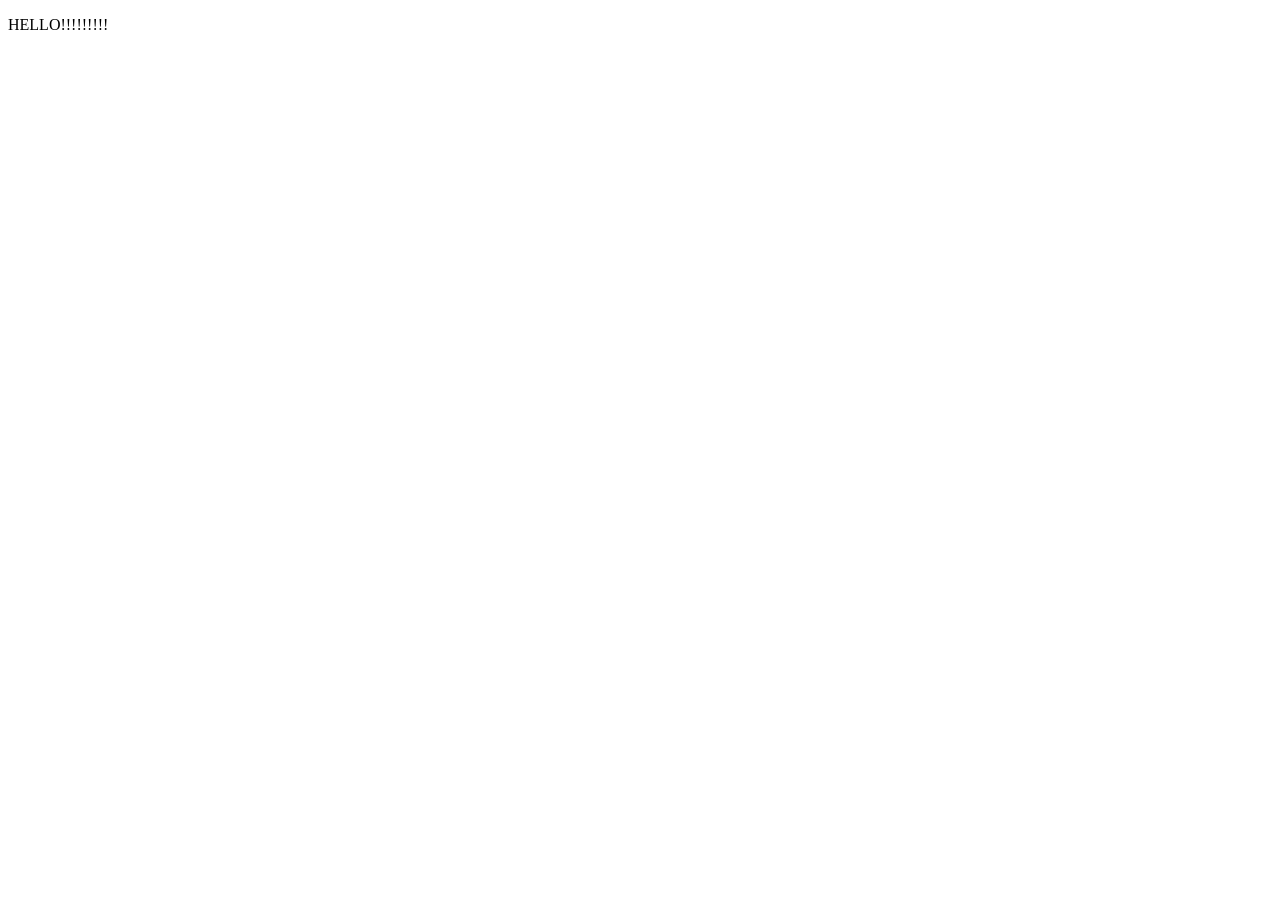
==== index.html @ 4c9c69ba "help me" ====
<!DOCTYPE html>
<html>
    <head>
        <meta charset="utf-8" />
        <title>title</title>
        <link rel="stylesheet" href="linkToCSS" />
    </head>
    <body>
        <p>HELLO!!!!!!!!!</p>
    </body>
</html>
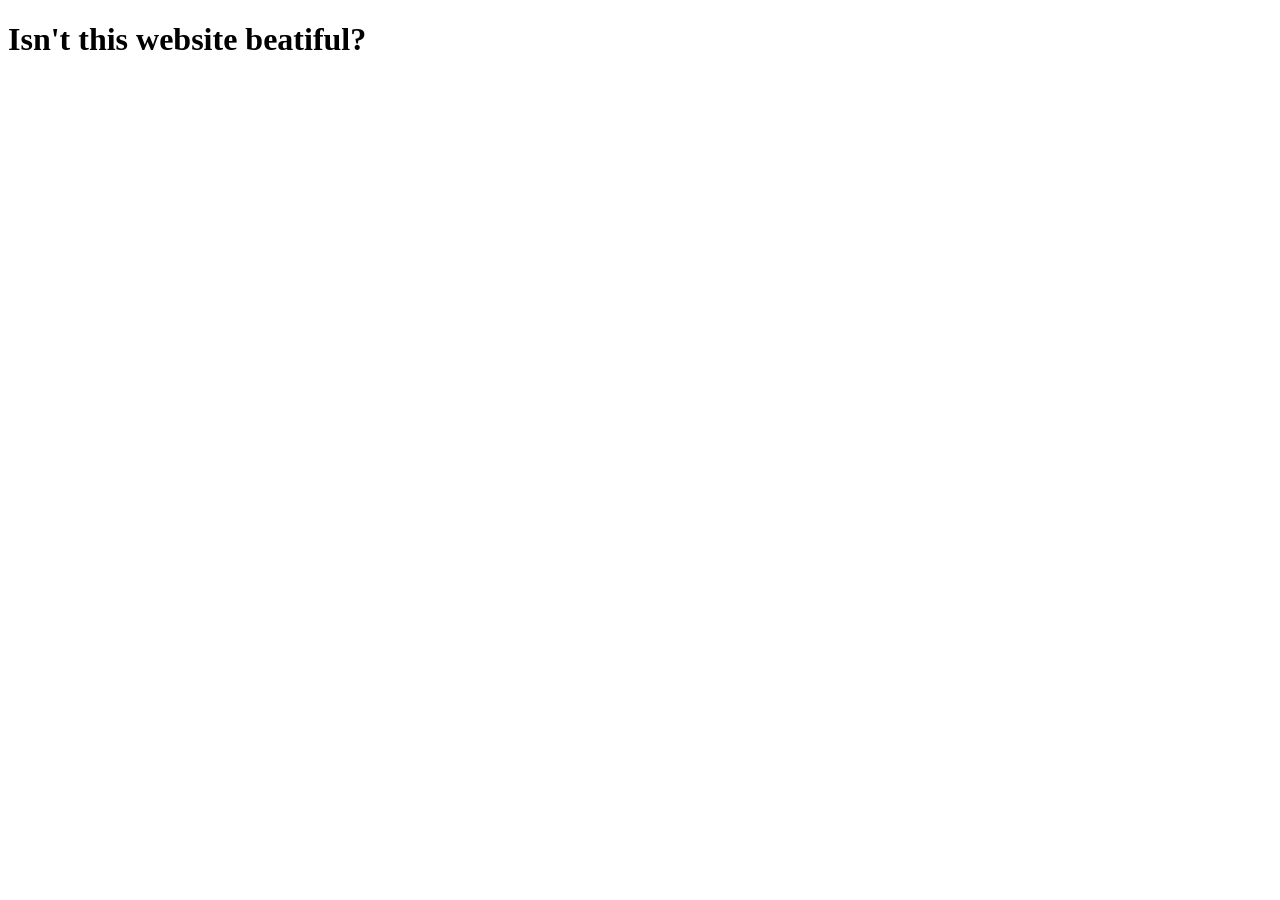
==== commit 37795a45: "Start" ====
--- a/index.html
+++ b/index.html
@@ -2,10 +2,10 @@
 <html>
     <head>
         <meta charset="utf-8" />
-        <title>title</title>
-        <link rel="stylesheet" href="linkToCSS" />
+        <title>Webcomic</title>
+        <link rel="stylesheet" href="style.css" />
     </head>
     <body>
-        <p>HELLO!!!!!!!!!</p>
+        <h1>Isn't this website beatiful?</h1>
     </body>
 </html>
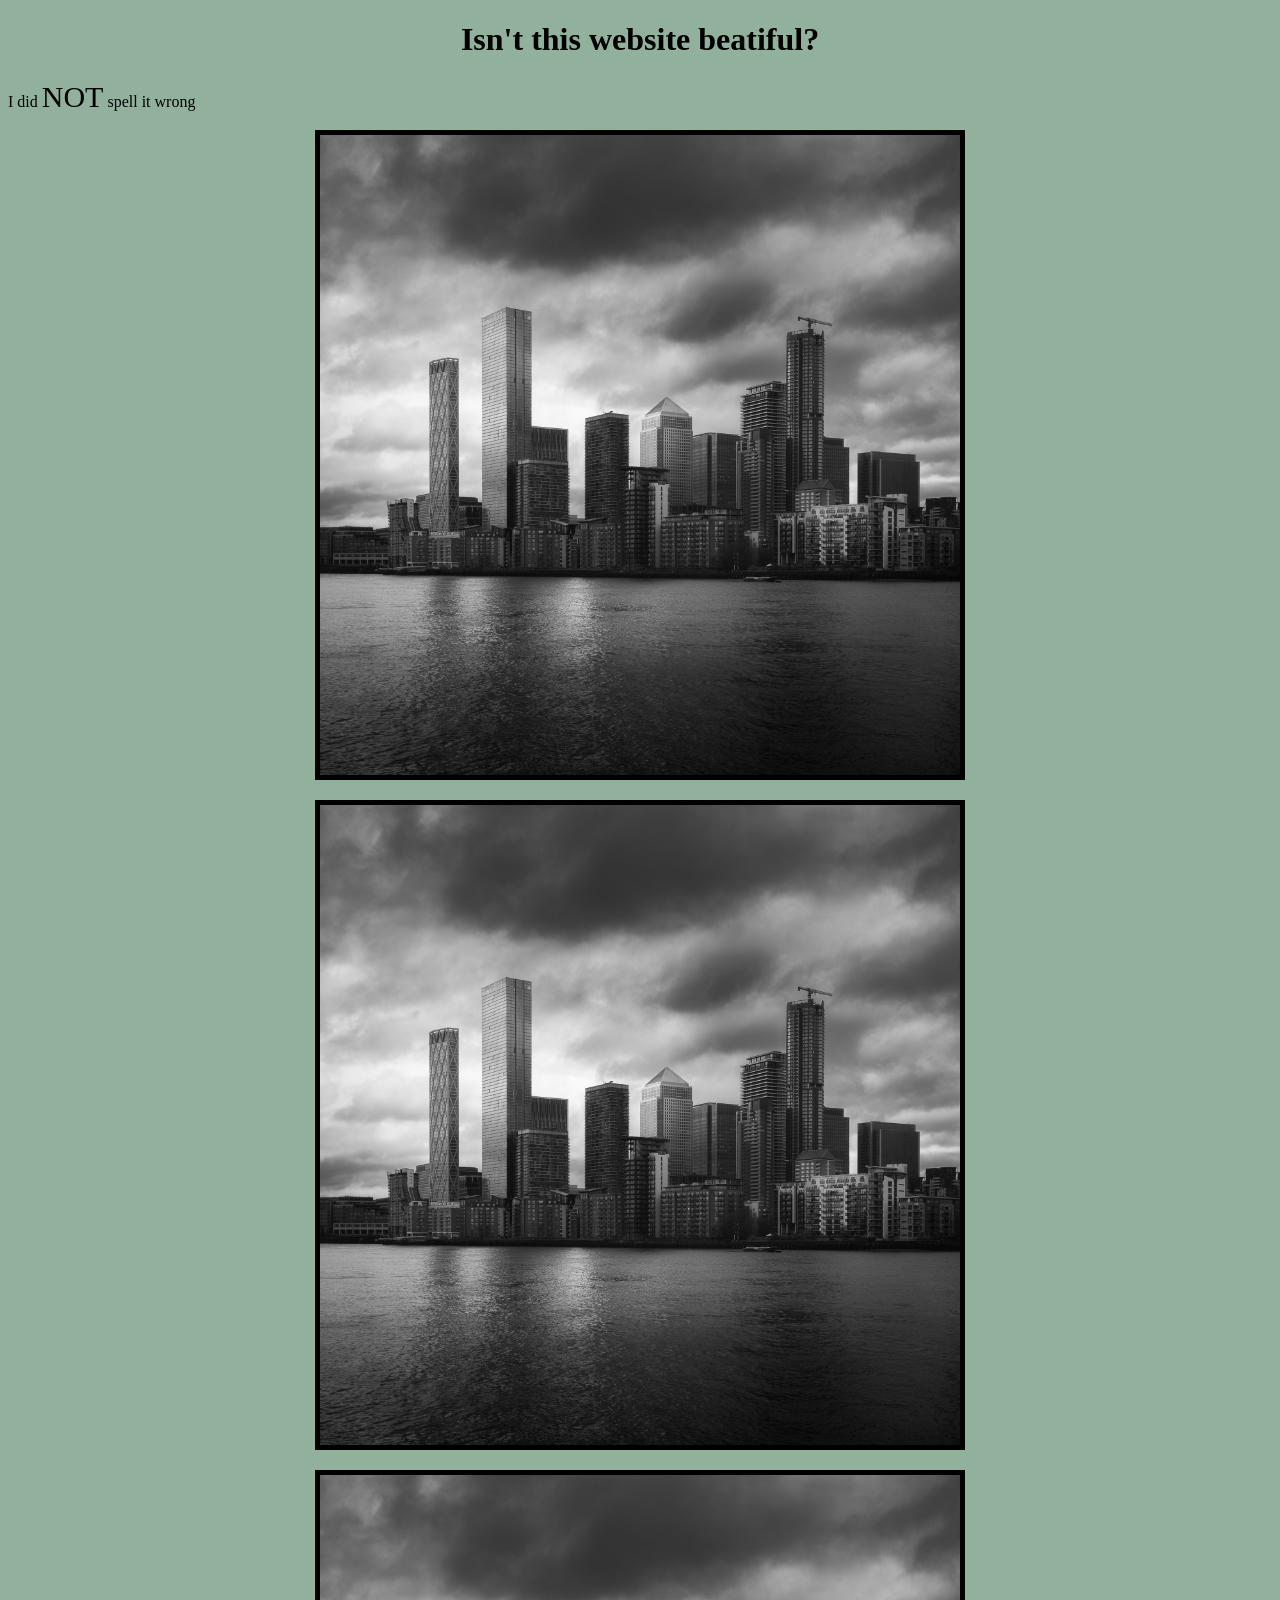
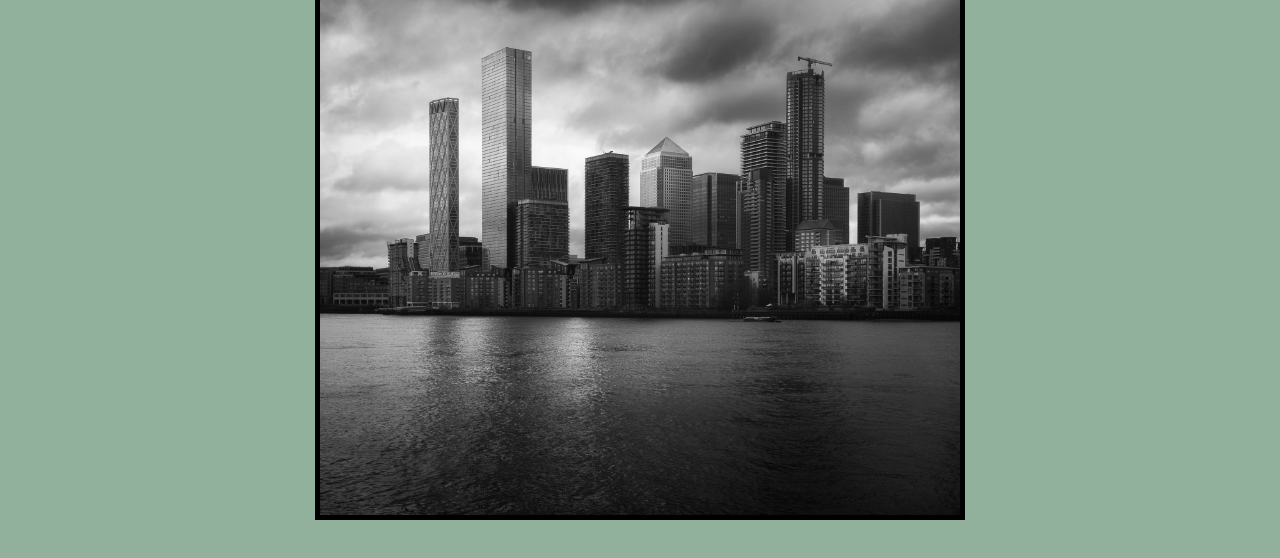
==== commit 9bfb5bd0: "basic layout" ====
--- a/index.html
+++ b/index.html
@@ -7,5 +7,13 @@
     </head>
     <body>
         <h1>Isn't this website beatiful?</h1>
+        <p>I did <span style="font-size: 30px;">NOT</span> spell it wrong</p>
+
+
+        <div class="container">
+            <img src="images/placeholder.jpg">
+            <img src="images/placeholder.jpg">
+            <img src="images/placeholder.jpg">
+        </div>
     </body>
 </html>
--- a/style.css
+++ b/style.css
@@ -0,0 +1,31 @@
+html{
+    background-color: rgb(146, 177, 157);
+}
+
+
+h1{
+    text-align: center;
+}
+
+
+.container{
+    grid-template-columns: auto;
+    grid-template-rows: auto auto auto;
+    display: grid;
+    align-items: center;
+    align-content: center;
+    place-items: center;
+    gap:20px;
+    padding-bottom: 30px;
+}
+
+img{
+    width: 50vw;
+    transition-duration: 0.4s;
+    border:5px black solid;
+}
+
+img:hover{
+    box-shadow: 10px 10px rgba(0, 0, 0, 0.5);
+    transition-duration: 0.4;
+}
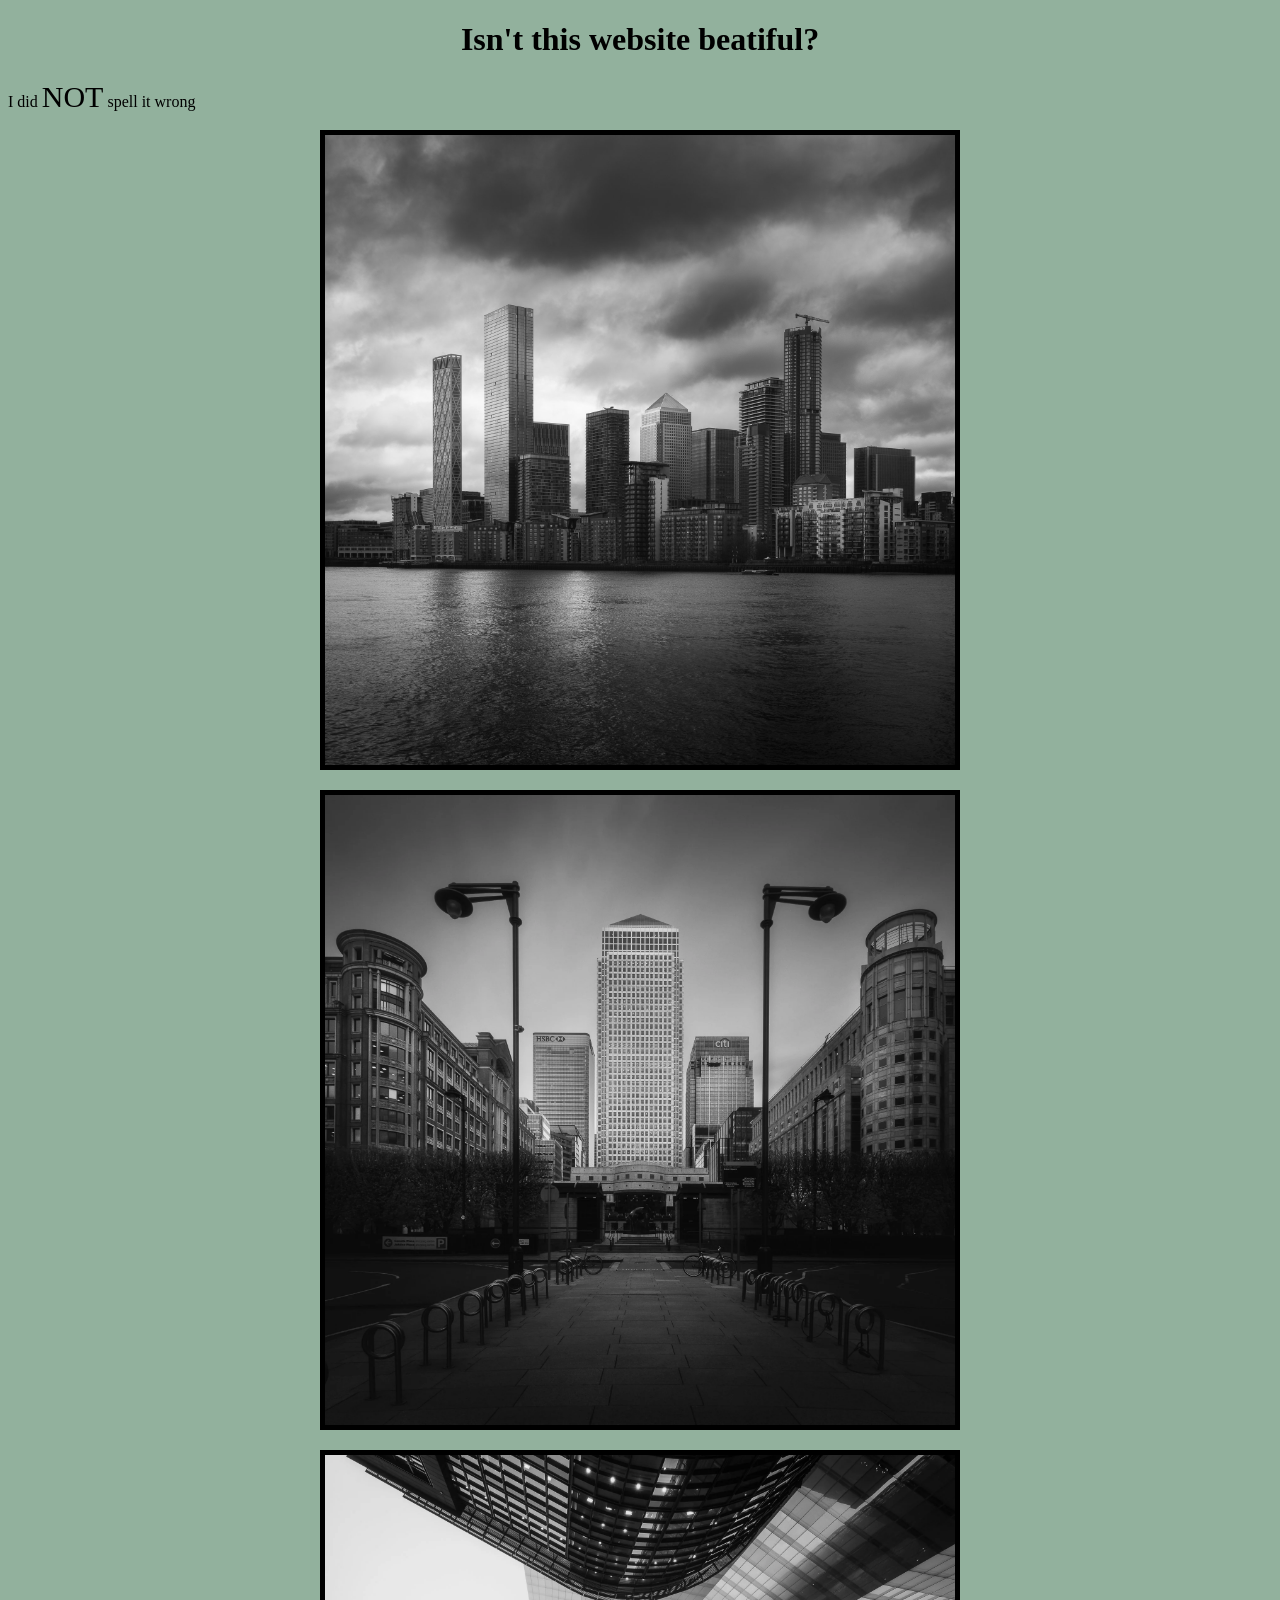
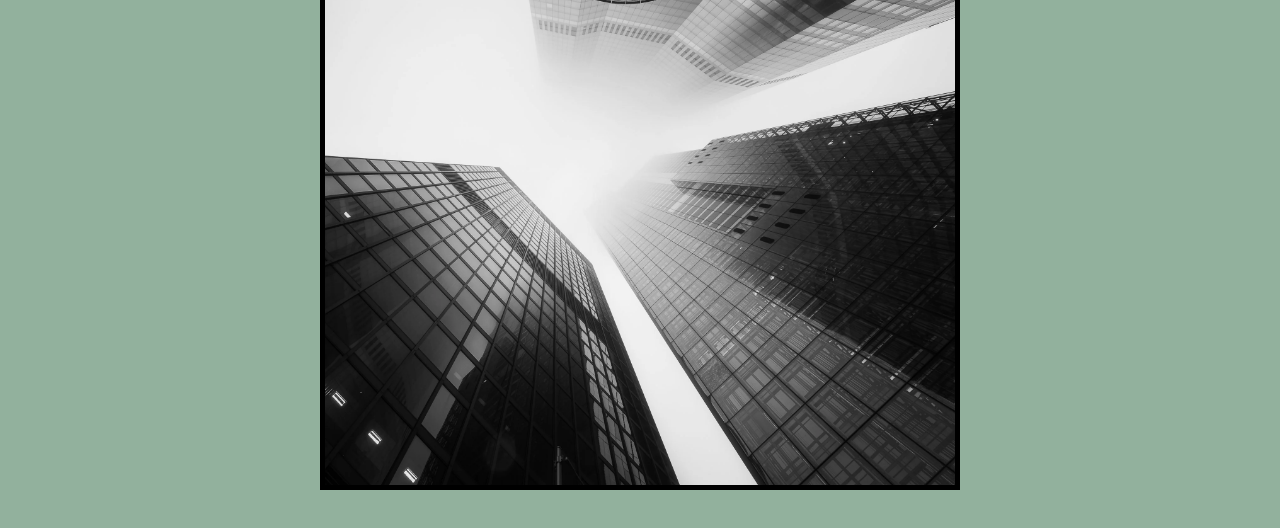
==== commit c34c8ef2: "ZOOM" ====
--- a/index.html
+++ b/index.html
@@ -9,11 +9,16 @@
         <h1>Isn't this website beatiful?</h1>
         <p>I did <span style="font-size: 30px;">NOT</span> spell it wrong</p>
 
+        <div class="zoomin" id="zoomin" onclick="this.style.visibility = 'hidden'">
+        <img src="images/placeholder.jpg" style="position:fixed;" id="ZoomedImage">
+        </div>
 
         <div class="container">
-            <img src="images/placeholder.jpg">
-            <img src="images/placeholder.jpg">
-            <img src="images/placeholder.jpg">
+            <img src="images/placeholder.jpg" class="panel">
+            <img src="images/placeholder1.jpg" class="panel">
+            <img src="images/placeholder2.jpg" class="panel">
         </div>
+
+    <script src="Script.js"></script>
     </body>
 </html>
--- a/style.css
+++ b/style.css
@@ -1,7 +1,12 @@
 html{
     background-color: rgb(146, 177, 157);
+    padding:0;
+    margin:0;
 }
 
+*{
+    box-sizing: border-box;
+}
 
 h1{
     text-align: center;
@@ -19,7 +24,7 @@
     padding-bottom: 30px;
 }
 
-img{
+img:not(#ZoomedImage){
     width: 50vw;
     transition-duration: 0.4s;
     border:5px black solid;
@@ -28,4 +33,25 @@
 img:hover{
     box-shadow: 10px 10px rgba(0, 0, 0, 0.5);
     transition-duration: 0.4;
+}
+
+.zoomin{
+    display:grid;
+    justify-items: center;
+    align-items: center;
+    grid-template-columns: auto;
+    grid-template-rows: auto;
+    width: 100%;
+    height: 100vh;
+    position:fixed;
+    top:0;
+    left:0;
+    background-color: rgba(0, 0, 0, 0.75);
+    visibility: hidden;
+
+}
+
+.zoomin img{
+    height:95%;
+    width:auto;
 }
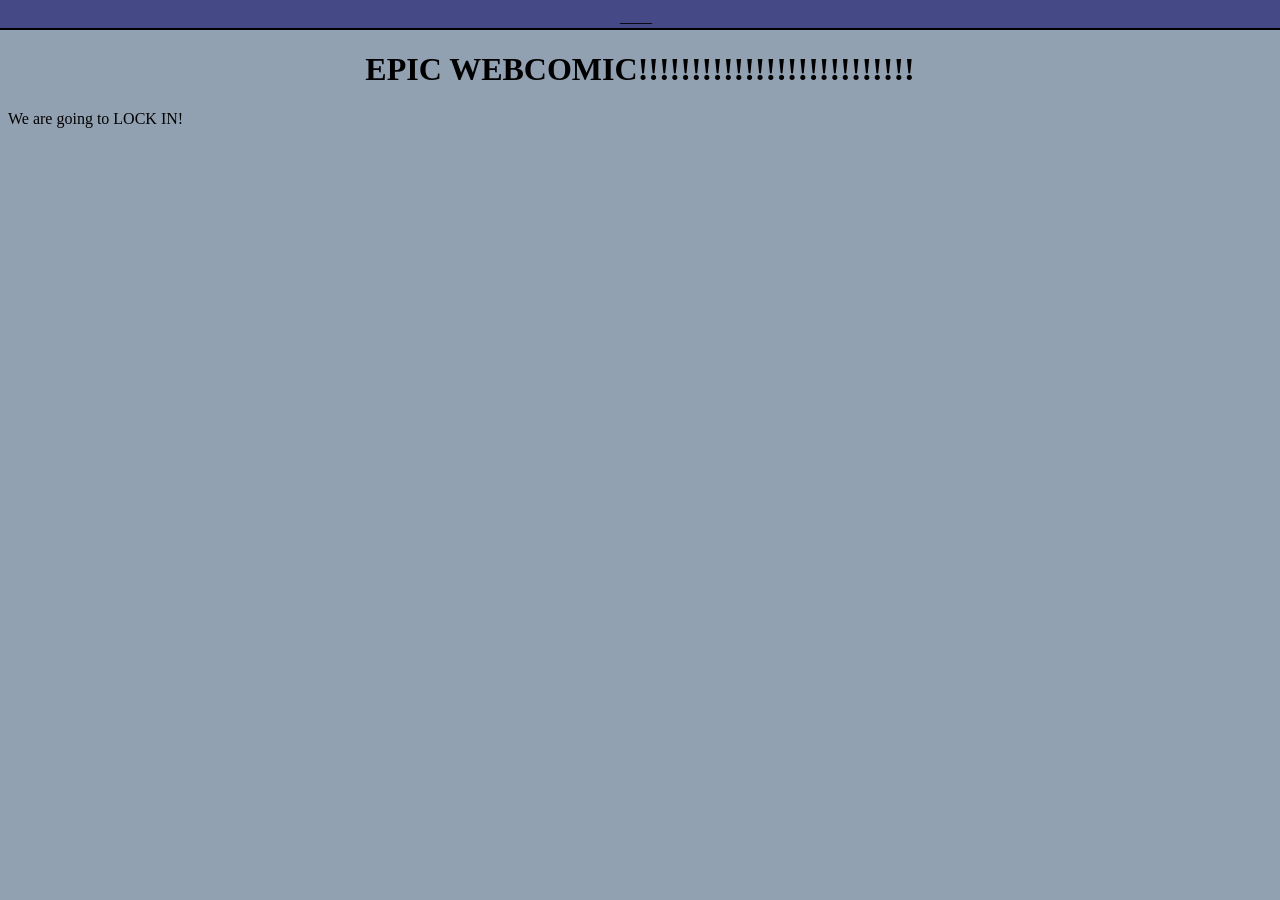
==== commit fa80e00e: "stuff" ====
--- a/index.html
+++ b/index.html
@@ -2,23 +2,22 @@
 <html>
     <head>
         <meta charset="utf-8" />
-        <title>Webcomic</title>
+        <title>Home</title>
         <link rel="stylesheet" href="style.css" />
     </head>
     <body>
-        <h1>Isn't this website beatiful?</h1>
-        <p>I did <span style="font-size: 30px;">NOT</span> spell it wrong</p>
+        <h1>EPIC WEBCOMIC!!!!!!!!!!!!!!!!!!!!!!!!!!</h1>
+        <p>We are going to LOCK IN!</p>
 
-        <div class="zoomin" id="zoomin" onclick="this.style.visibility = 'hidden'">
-        <img src="images/placeholder.jpg" style="position:fixed;" id="ZoomedImage">
+        <div id="topBar"> <!-- IMPORTANT-->
+            <a style="color:white" href="index.html">Home</a>
+            <a style="color:white" href="Page.html">Comic</a>
+            <a style="color:white" href="Extra.html">Extra</a>
+            <div style="width:40px">____</div>
         </div>
 
-        <div class="container">
-            <img src="images/placeholder.jpg" class="panel">
-            <img src="images/placeholder1.jpg" class="panel">
-            <img src="images/placeholder2.jpg" class="panel">
-        </div>
 
-    <script src="Script.js"></script>
+
+
     </body>
 </html>
--- a/style.css
+++ b/style.css
@@ -1,7 +1,8 @@
 html{
-    background-color: rgb(146, 177, 157);
+    background-color: rgb(146, 161, 177);
     padding:0;
     margin:0;
+    margin-top:30px
 }
 
 *{
@@ -53,5 +54,54 @@
 
 .zoomin img{
     height:95%;
+    max-height: 95vw;
     width:auto;
+}
+
+#topBar{
+    display:grid;
+    width:100%;
+    height:30px;
+    position:fixed;
+    top:0;
+    left:0;
+    background-color: rgb(69, 73, 133);
+    transition-duration: 0.2s;
+    justify-items: center;
+    align-items: end;
+    grid-template-columns: auto auto auto;
+    border-bottom: black 2px solid;
+}
+
+#topBar:hover{
+    display:grid;
+    height:75px;
+    align-items: end;
+    transition-duration: 0.4s;
+}
+
+#topBar:hover div{
+    transition-duration: 0.4s;
+}
+
+#topBar div{
+    transform: translateY(-2px);
+    position:fixed
+}
+
+#topBar a{
+    opacity:0;
+    transition-duration: 0.2;
+}
+
+#topBar:hover a{
+    align-self: center;
+    opacity:1;
+    transition-duration: 0.4s;
+}
+
+#pageNumber{
+    bottom:0;
+    left:0;
+    position:fixed
 }
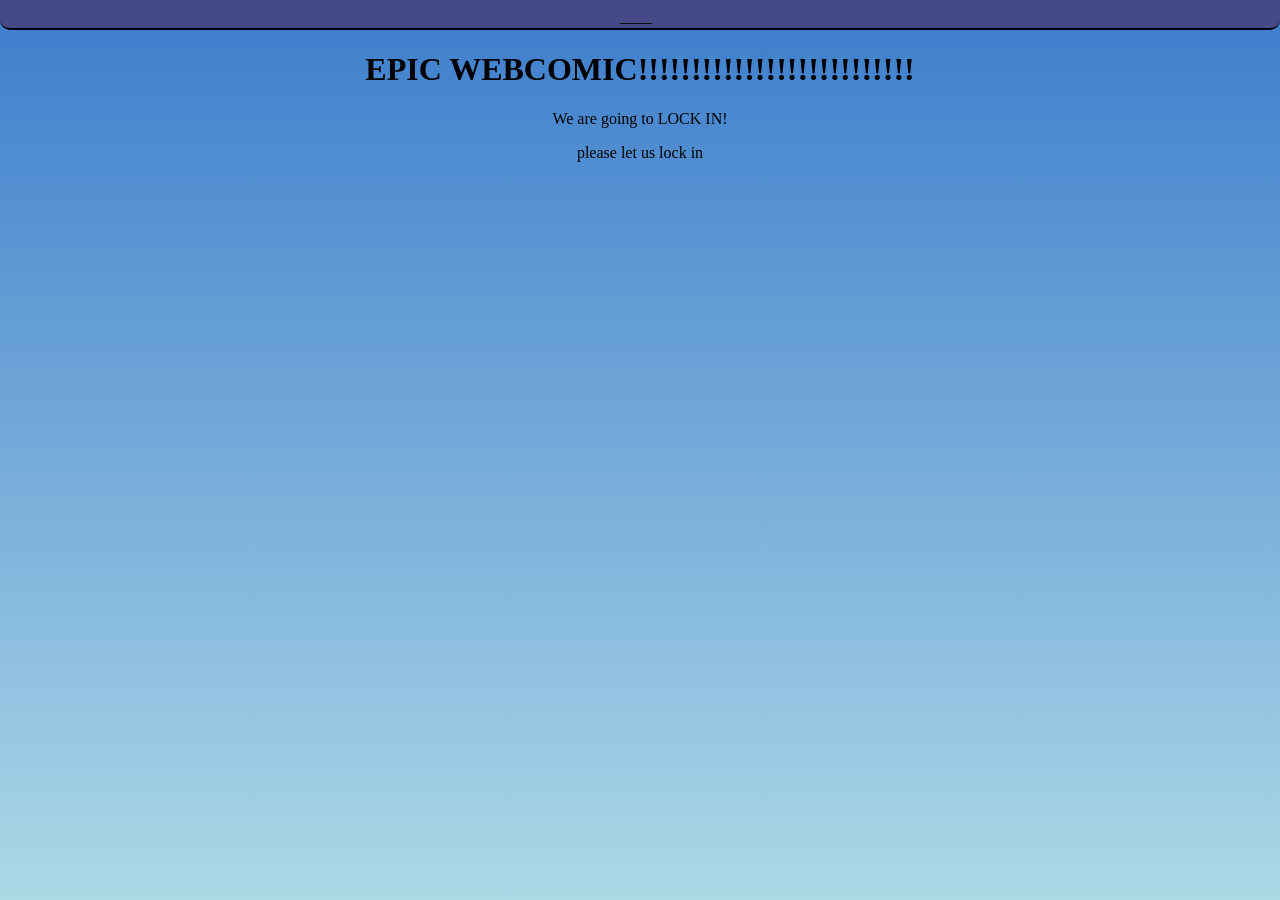
==== commit ece391ff: "extra work now no longer broken yay" ====
--- a/index.html
+++ b/index.html
@@ -8,6 +8,7 @@
     <body>
         <h1>EPIC WEBCOMIC!!!!!!!!!!!!!!!!!!!!!!!!!!</h1>
         <p>We are going to LOCK IN!</p>
+        <p>please let us lock in</p>
 
         <div id="topBar"> <!-- IMPORTANT-->
             <a style="color:white" href="index.html">Home</a>
--- a/style.css
+++ b/style.css
@@ -1,10 +1,16 @@
 html{
-    background-color: rgb(146, 161, 177);
-    padding:0;
+    background-image: linear-gradient(rgb(60, 125, 204),lightblue) ;
+    padding-top:30px;
     margin:0;
-    margin-top:30px
+    margin-top:0px;
+    min-height:100vh;
 }
 
+/* html:has(#topBar:hover){
+    
+    transition-duration: 1s;
+}
+*/
 *{
     box-sizing: border-box;
 }
@@ -25,16 +31,11 @@
     padding-bottom: 30px;
 }
 
-img:not(#ZoomedImage){
+.container img:not(#ZoomedImage){
     width: 50vw;
-    transition-duration: 0.4s;
-    border:5px black solid;
 }
 
-img:hover{
-    box-shadow: 10px 10px rgba(0, 0, 0, 0.5);
-    transition-duration: 0.4;
-}
+
 
 .zoomin{
     display:grid;
@@ -49,7 +50,7 @@
     left:0;
     background-color: rgba(0, 0, 0, 0.75);
     visibility: hidden;
-
+    z-index: 999;
 }
 
 .zoomin img{
@@ -66,11 +67,14 @@
     top:0;
     left:0;
     background-color: rgb(69, 73, 133);
-    transition-duration: 0.2s;
+    transition-duration: 0.4s;
     justify-items: center;
     align-items: end;
     grid-template-columns: auto auto auto;
     border-bottom: black 2px solid;
+    border-radius: 0 0 10px 10px;
+    animation: show 0.75s;
+    z-index: 99;
 }
 
 #topBar:hover{
@@ -78,6 +82,7 @@
     height:75px;
     align-items: end;
     transition-duration: 0.4s;
+    background-color: rgb(48, 50, 94);
 }
 
 #topBar:hover div{
@@ -104,4 +109,72 @@
     bottom:0;
     left:0;
     position:fixed
+}
+
+@keyframes show{
+    0% {height:30px}
+    50% {height:40px}
+    100% {height:30px}
+}
+
+#backButton:hover{
+    transform: translate(-3px, -3px);
+    box-shadow: 3px 3px rgba(0, 0, 0, 0.25);
+    transition-duration: 0.4;
+}
+
+#forwardButton:hover{
+    transform: translate(3px, -3px);
+    box-shadow: -3px 3px rgba(0, 0, 0, 0.25);
+    transition-duration: 0.4;
+}
+
+button{
+    transition-duration: 0.4s;
+
+}
+
+select{
+    transition-duration: 0.4s;
+    text-align: center;
+}
+
+select:hover{
+    transform: translate(0px, -3px);
+    box-shadow: 0px 3px rgba(0, 0, 0, 0.25);
+    transition-duration: 0.4;
+}
+
+#buttonContainer{
+    display:grid; 
+    margin-bottom: 5px;
+    margin-top: 60px; 
+    grid-template-columns: 3% 10% 3%;
+    justify-content: center;
+    height:30px
+}
+
+.extraContainer{
+    display:grid;
+    grid-template-columns: 1fr 1fr 1fr;
+    justify-content: space-around;
+    width:100%;
+    gap:5px
+}
+
+.extraContainer img{
+    width:100%;
+    transition-duration: 0.4s;
+        border:1px white solid
+}
+
+.extraContainer img:hover{
+    transition-duration: 0.4s;
+    box-shadow: 10px 10px rgba(0, 0, 0, 0.5);
+    transform: translate(-10px, -10px);
+
+}
+
+p{
+    text-align: center;
 }
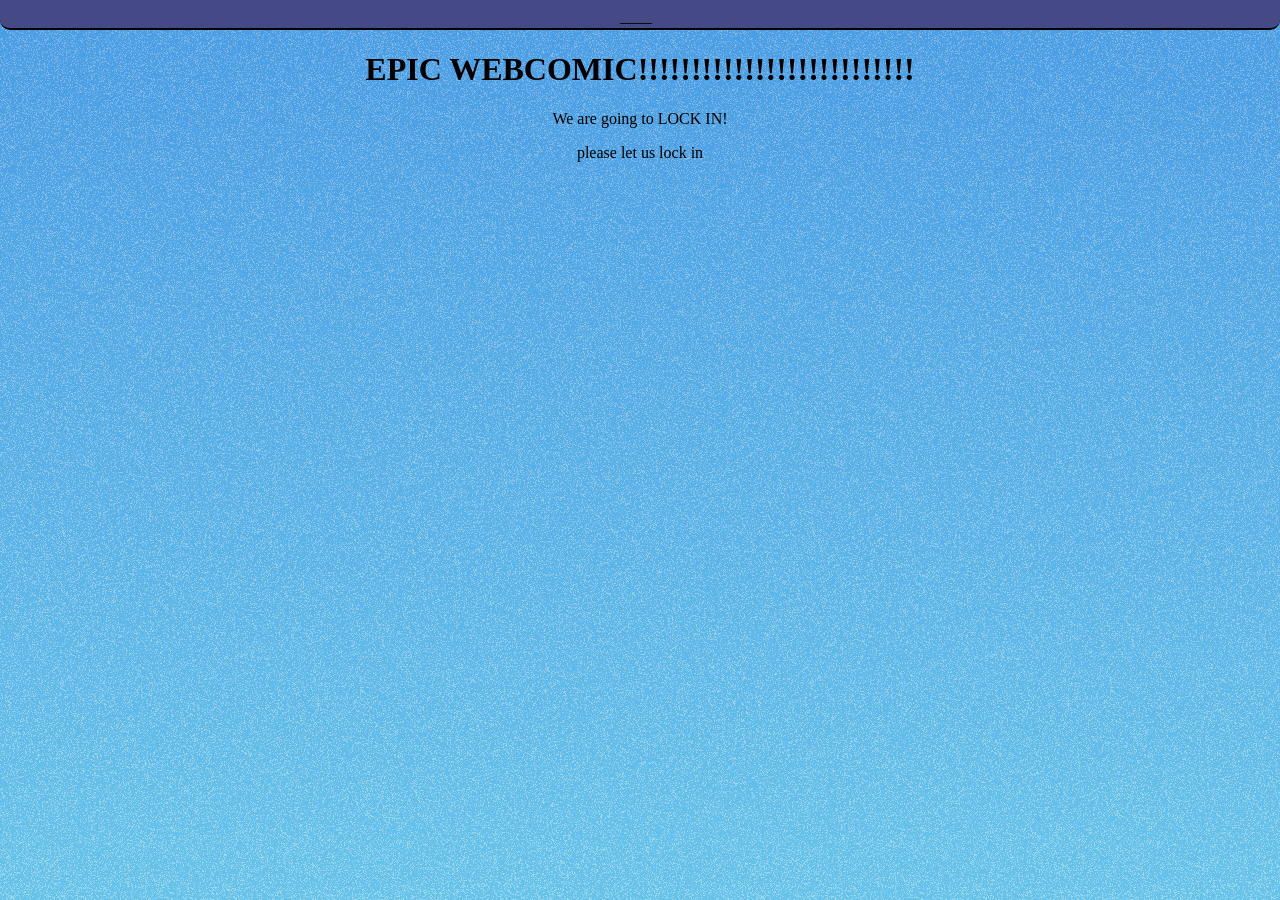
==== commit 0060a305: "shtufff" ====
--- a/index.html
+++ b/index.html
@@ -9,6 +9,8 @@
         <h1>EPIC WEBCOMIC!!!!!!!!!!!!!!!!!!!!!!!!!!</h1>
         <p>We are going to LOCK IN!</p>
         <p>please let us lock in</p>
+
+        
 
         <div id="topBar"> <!-- IMPORTANT-->
             <a style="color:white" href="index.html">Home</a>
--- a/style.css
+++ b/style.css
@@ -1,5 +1,5 @@
 html{
-    background-image: linear-gradient(rgb(60, 125, 204),lightblue) ;
+    background-image: url(images/Website/noise.png), linear-gradient(rgb(36, 113, 206),rgb(98, 188, 218)) ;
     padding-top:30px;
     margin:0;
     margin-top:0px;
@@ -29,6 +29,19 @@
     place-items: center;
     gap:20px;
     padding-bottom: 30px;
+    background-color: rgb(255, 255, 255);
+    width:52vw;
+    padding-top:2vh;
+    padding-bottom:2vh;
+    border-radius: 1px;
+    border:5px rgb(113, 113, 113) solid
+
+}
+
+.biggerContainer{
+    align-items: center;
+    align-content: center;
+    place-items: center;
 }
 
 .container img:not(#ZoomedImage){
